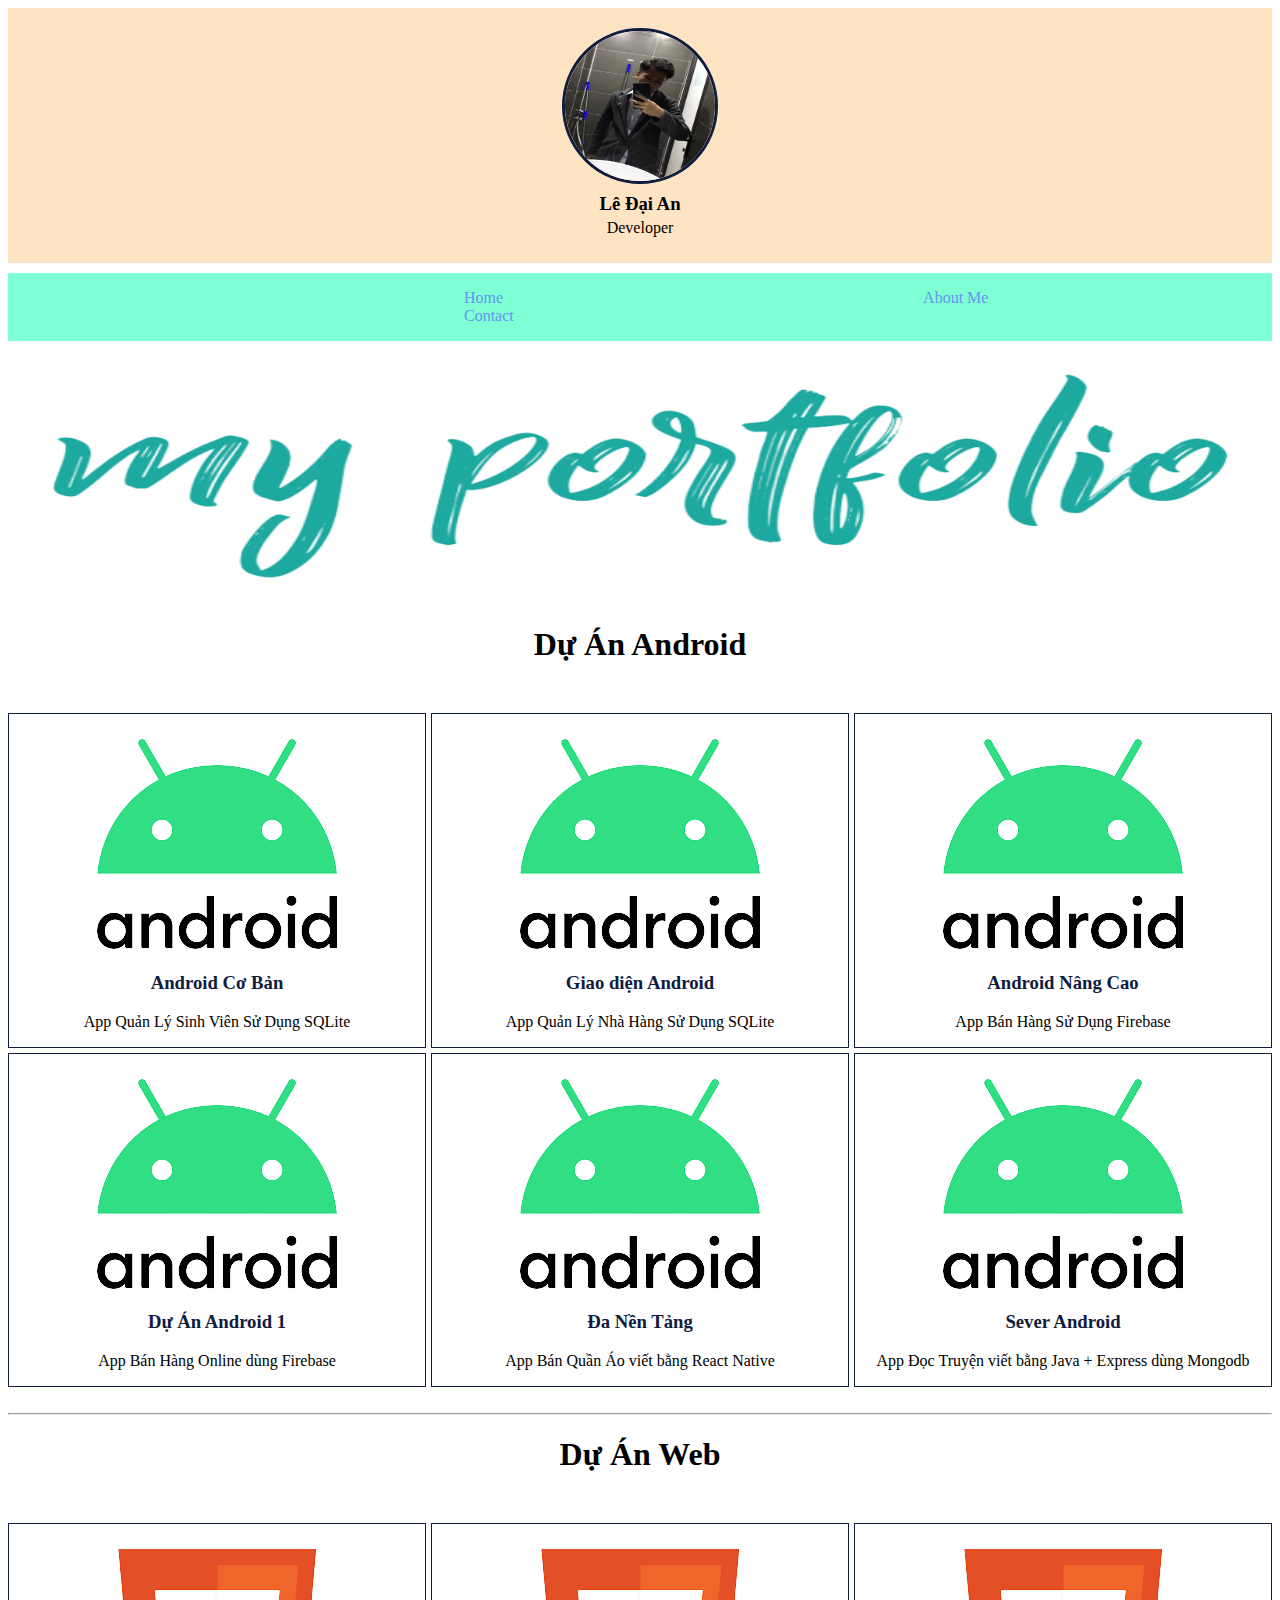
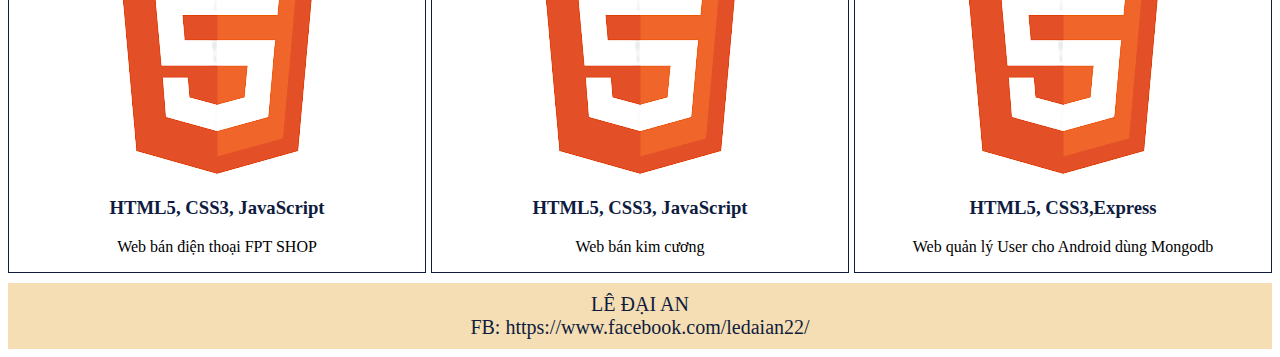
==== ledaian/index/index.html @ 235e19b3 "ledaian commit" ====
<!DOCTYPE html>
<html lang="en">
<head>
    <meta charset="UTF-8">
    <meta http-equiv="X-UA-Compatible" content="IE=edge">
    <meta name="viewport" content="width=device-width, initial-scale=1.0">
    <link rel="stylesheet" href="../style/main.css">
    <link rel="icon" type="image/x-icon" href="../img/1.jpg">
    <title>My Portfolio</title>
</head>
<body>
    <div class="container">

        <header>
            <div class="header-top">
                <img src="../img/1.jpg" alt="ảnh logo" class="logo">
                <h3 class="name">Lê Đại An</h3>
                <p class="job">Developer</p>

            </div>

            <div class="header-main">
                <ul class="menu">
                    <li><a href="#">Home</a></li>
                    <li><a href="#">About Me</a></li>
                    <li><a href="#">Contact</a></li>
                </ul>
            </div>

            <div class="banner">
                <img src="../img/2.png" alt="">
            </div>
        </header>

        <section class="content">
            
            <h1 style="text-align: center;" class="title">Dự Án Android</h1>

            <div class="row">

                <div class="col">

                    <a href=""><img src="../img/3.png" alt=""></a>
                    <h3><a href="">Android Cơ Bản</a></h3>
                    <p>App Quản Lý Sinh Viên Sử Dụng SQLite</p>

                </div>

                <!-- end col 1 -->

                <div class="col">

                    <a href=""><img src="../img/3.png" alt=""></a>
                    <h3><a href="">Giao diện Android</a></h3>
                    <p>App Quản Lý Nhà Hàng Sử Dụng SQLite</p>

                </div>

                <!-- end col 2 -->

                <div class="col">

                    <a href=""><img src="../img/3.png" alt=""></a>
                    <h3><a href="">Android Nâng Cao</a></h3>
                    <p>App Bán Hàng Sử Dụng Firebase</p>

                </div>

                <!-- end col 3 -->

                <div class="col">

                    <a href=""><img src="../img/3.png" alt=""></a>
                    <h3><a href="">Dự Án Android 1</a></h3>
                    <p>App Bán Hàng Online dùng Firebase</p>

                </div>

                <!-- end col 4 -->

                <div class="col">

                    <a href=""><img src="../img/3.png" alt=""></a>
                    <h3><a href="">Đa Nền Tảng</a></h3>
                    <p>App Bán Quần Áo viết bằng React Native </p>

                </div>

                <!-- end col 5 -->

                <div class="col">

                    <a href=""><img src="../img/3.png" alt=""></a>
                    <h3><a href="">Sever Android</a></h3>
                    <p>App Đọc Truyện viết bằng Java + Express dùng Mongodb</p>

                </div>

                <!-- end col 6 -->

        </section>

        <br>
        <hr>

        <section class="content2">
            
            <h1 style="text-align: center;" class="title">Dự Án Web</h1>

            <div class="row">

                <div class="col">

                    <a href=""><img src="../img/4.png" alt=""></a>
                    <h3><a href="">HTML5, CSS3, JavaScript</a></h3>
                    <p>Web bán điện thoại FPT SHOP</p>

                </div>

                <!-- end col 1 -->

                <div class="col">

                    <a href=""><img src="../img/4.png" alt=""></a>
                    <h3><a href="">HTML5, CSS3, JavaScript</a></h3>
                    <p>Web bán kim cương</p>

                </div>

                <!-- end col 2 -->

                <div class="col">

                    <a href=""><img src="../img/4.png" alt=""></a>
                    <h3><a href="">HTML5, CSS3,Express</a></h3>
                    <p>Web quản lý User cho Android dùng Mongodb</p>

                </div>

                <!-- end col 3 -->


            </div>

        </section>

        <footer>
            <span>LÊ ĐẠI AN</span> 
            <br>
            <a href="https://www.facebook.com/ledaian22/">FB: https://www.facebook.com/ledaian22/<span></span></a>
        </footer>

    </div>
    
</body>
</html>
---- ledaian/style/main.css ----
/* body{
    background-color: rgba(28, 113, 149, 0.432);
} */

.container {
    max-width: 100%;
    max-height: 100%;
}

/*========= HEADER ========== */

.header-top {
    text-align: center;
    background-color: bisque;
    padding-bottom: 10px;
}

.header-top .logo {
    border: 3px solid #0F1C3F;
    border-radius: 50%;
    height: 150px;
    width: 150px;
    margin-top: 20px;
}

.header-top .job {
    margin-top: -15px;
}

.header-top .name {
    margin-top: 5px;
}

.header-main {
    background-color: aquamarine;
    display: flex;
    margin-top: 10px;
    margin-bottom: 10px;  
}

.header-main .menu{
    list-style: none;
}

.header-main li{
    display: inline-block; 
}

.header-main a{
    text-decoration: none;
    color: cornflowerblue;
    padding-left: 416px;
    text-align: center;
}

.banner img {
    height: 250px;
    width: 100%;
}

/*========= SECTION ========== */

.content{
    text-align: center;
}

.content .row{
    display: grid;
    grid-template-columns: 1fr 1fr 1fr;
    margin-top: 50px;
    grid-gap: 5px;
}

.content .col{
    border: 1px solid #0F1C3F;
    padding-top: 25px;
}

.content .col a{
    text-decoration: none;
    color: #0F1C3F;
}

.content2{
    text-align: center;
}

.content2 .row{
    display: grid;
    grid-template-columns: 1fr 1fr 1fr;
    margin-top: 50px;
    grid-gap: 5px;
}

.content2 .col{
    border: 1px solid #0F1C3F;
    padding-top: 25px;
}

.content2 .col a{
    text-decoration: none;
    color: #0F1C3F;
}

footer{
    text-align: center;
    color: #0F1C3F;
    font-size: 20px;
    margin-top: 10px;
    padding-top: 10px;
    padding-bottom: 10px;
    background: wheat;
}

/*========= FOOTER ========== */

footer a{
    text-decoration: none;
    color: #0F1C3F
}
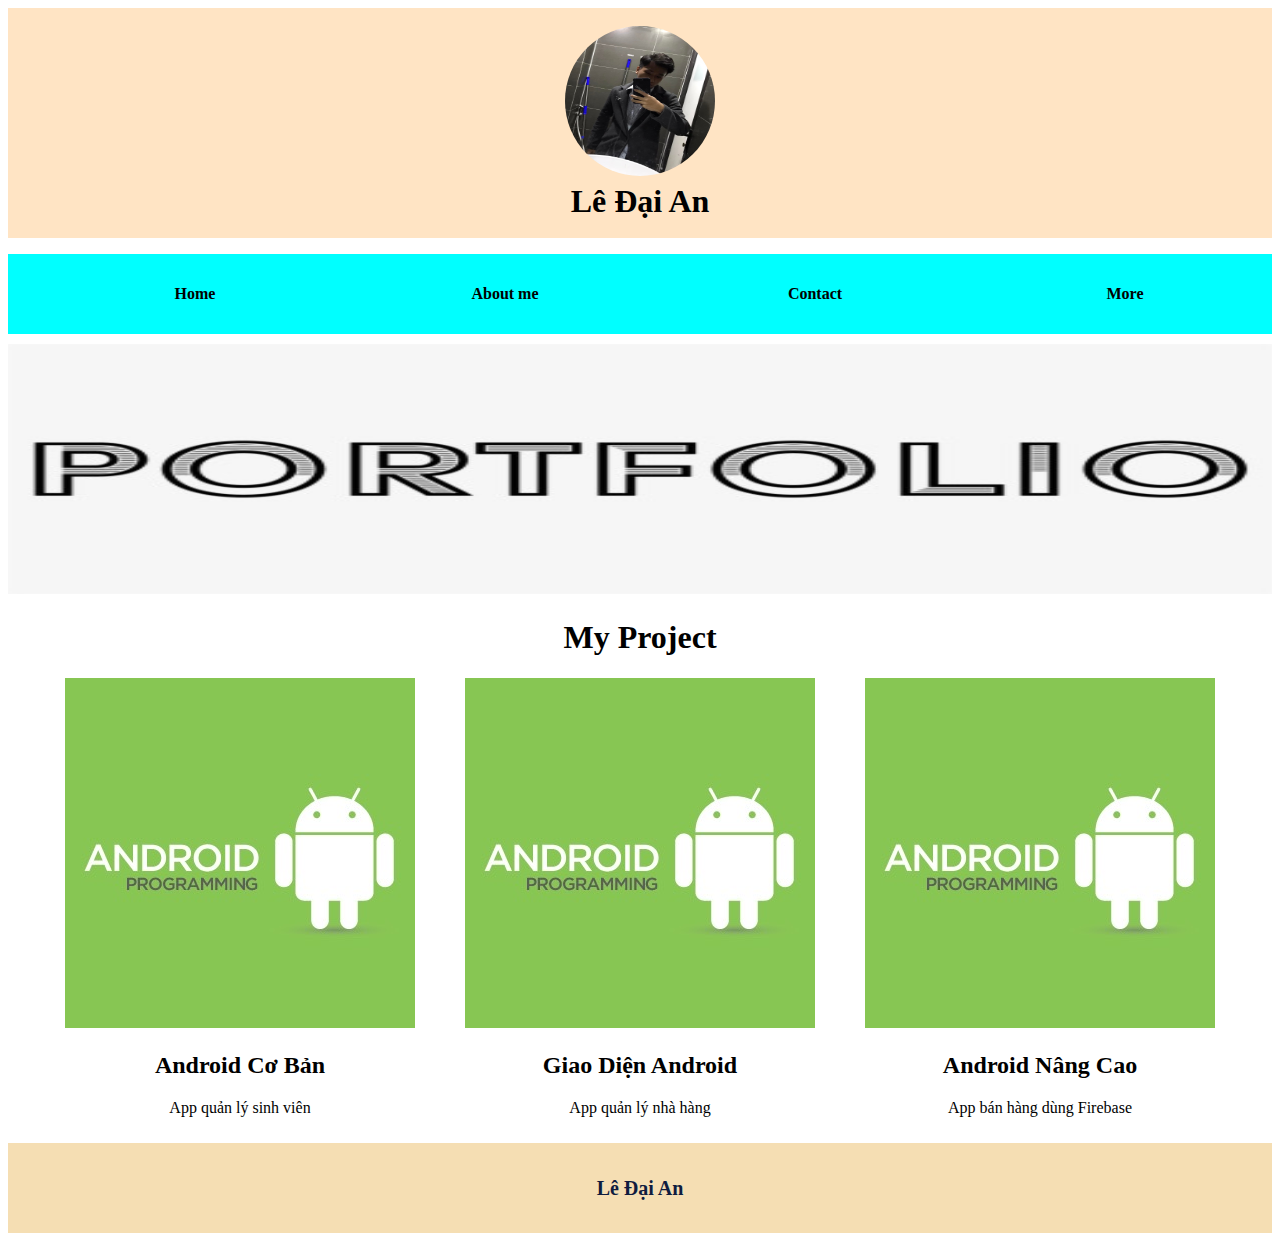
==== commit 1ead48ba: "fix bugs menu" ====
--- a/ledaian/index/index.html
+++ b/ledaian/index/index.html
@@ -5,152 +5,62 @@
     <meta http-equiv="X-UA-Compatible" content="IE=edge">
     <meta name="viewport" content="width=device-width, initial-scale=1.0">
     <link rel="stylesheet" href="../style/main.css">
-    <link rel="icon" type="image/x-icon" href="../img/1.jpg">
-    <title>My Portfolio</title>
+    <title>My Porfolio</title>
 </head>
 <body>
     <div class="container">
 
         <header>
-            <div class="header-top">
-                <img src="../img/1.jpg" alt="ảnh logo" class="logo">
-                <h3 class="name">Lê Đại An</h3>
-                <p class="job">Developer</p>
 
+            <div class="logo">
+                <img src="../img/anhLogo.jpeg" alt="">
+                <h1 class="name">Lê Đại An</h1>
             </div>
 
-            <div class="header-main">
-                <ul class="menu">
+            <div class="menu">
+                <ul>
                     <li><a href="#">Home</a></li>
-                    <li><a href="#">About Me</a></li>
+                    <li><a href="#">About me</a></li>
                     <li><a href="#">Contact</a></li>
+                    <li><a href="#">More</a></li>
                 </ul>
             </div>
 
             <div class="banner">
-                <img src="../img/2.png" alt="">
+                <img src="../img/anhBanner.jpeg" alt="">
             </div>
+
         </header>
 
-        <section class="content">
-            
-            <h1 style="text-align: center;" class="title">Dự Án Android</h1>
+        <section>
+            <h1 class="title">My Project</h1>
+            <div class="col">
+                <div class="row">
+                    <img src="../img/logoAnroid.jpeg" alt="">
+                    <h2>Android Cơ Bản</h2>
+                    <p>App quản lý sinh viên</p>
+                </div>
+                <!-- end row1 -->
 
-            <div class="row">
+                <div class="row">
+                    <img src="../img/logoAnroid.jpeg" alt="">
+                    <h2>Giao Diện Android</h2>
+                    <p>App quản lý nhà hàng</p>
+                </div>
+                <!-- end row2 -->
 
-                <div class="col">
-
-                    <a href=""><img src="../img/3.png" alt=""></a>
-                    <h3><a href="">Android Cơ Bản</a></h3>
-                    <p>App Quản Lý Sinh Viên Sử Dụng SQLite</p>
-
+                <div class="row">
+                    <img src="../img/logoAnroid.jpeg" alt="">
+                    <h2>Android Nâng Cao</h2>
+                    <p>App bán hàng dùng Firebase</p>
                 </div>
-
-                <!-- end col 1 -->
-
-                <div class="col">
-
-                    <a href=""><img src="../img/3.png" alt=""></a>
-                    <h3><a href="">Giao diện Android</a></h3>
-                    <p>App Quản Lý Nhà Hàng Sử Dụng SQLite</p>
-
-                </div>
-
-                <!-- end col 2 -->
-
-                <div class="col">
-
-                    <a href=""><img src="../img/3.png" alt=""></a>
-                    <h3><a href="">Android Nâng Cao</a></h3>
-                    <p>App Bán Hàng Sử Dụng Firebase</p>
-
-                </div>
-
-                <!-- end col 3 -->
-
-                <div class="col">
-
-                    <a href=""><img src="../img/3.png" alt=""></a>
-                    <h3><a href="">Dự Án Android 1</a></h3>
-                    <p>App Bán Hàng Online dùng Firebase</p>
-
-                </div>
-
-                <!-- end col 4 -->
-
-                <div class="col">
-
-                    <a href=""><img src="../img/3.png" alt=""></a>
-                    <h3><a href="">Đa Nền Tảng</a></h3>
-                    <p>App Bán Quần Áo viết bằng React Native </p>
-
-                </div>
-
-                <!-- end col 5 -->
-
-                <div class="col">
-
-                    <a href=""><img src="../img/3.png" alt=""></a>
-                    <h3><a href="">Sever Android</a></h3>
-                    <p>App Đọc Truyện viết bằng Java + Express dùng Mongodb</p>
-
-                </div>
-
-                <!-- end col 6 -->
-
-        </section>
-
-        <br>
-        <hr>
-
-        <section class="content2">
-            
-            <h1 style="text-align: center;" class="title">Dự Án Web</h1>
-
-            <div class="row">
-
-                <div class="col">
-
-                    <a href=""><img src="../img/4.png" alt=""></a>
-                    <h3><a href="">HTML5, CSS3, JavaScript</a></h3>
-                    <p>Web bán điện thoại FPT SHOP</p>
-
-                </div>
-
-                <!-- end col 1 -->
-
-                <div class="col">
-
-                    <a href=""><img src="../img/4.png" alt=""></a>
-                    <h3><a href="">HTML5, CSS3, JavaScript</a></h3>
-                    <p>Web bán kim cương</p>
-
-                </div>
-
-                <!-- end col 2 -->
-
-                <div class="col">
-
-                    <a href=""><img src="../img/4.png" alt=""></a>
-                    <h3><a href="">HTML5, CSS3,Express</a></h3>
-                    <p>Web quản lý User cho Android dùng Mongodb</p>
-
-                </div>
-
-                <!-- end col 3 -->
-
-
+                <!-- end row3 -->
             </div>
-
         </section>
 
         <footer>
-            <span>LÊ ĐẠI AN</span> 
-            <br>
-            <a href="https://www.facebook.com/ledaian22/">FB: https://www.facebook.com/ledaian22/<span></span></a>
+            <strong>Lê Đại An</strong>
         </footer>
-
     </div>
-    
 </body>
 </html>--- a/ledaian/style/main.css
+++ b/ledaian/style/main.css
@@ -1,3 +1,76 @@
+/* header */
+.logo{
+    text-align: center;
+    background-color: bisque;
+    height: 230px;
+}
+
+.logo img{
+    width: 150px;
+    height: 150px;
+    border-radius: 50%;
+    margin: 18px;
+}
+.logo .name{
+    color: black;
+    margin-top: -15px;
+    text-align: center;
+}
+
+.menu{
+    background-color: aqua;
+    height: 80px;
+}
+
+.menu ul{
+    list-style-type: none;
+    color: #fff;
+    columns: 4;
+    height: 100%;
+    font-weight: bold;
+    margin-bottom: 20px;
+}
+
+.menu ul li{
+    text-align: center;
+}
+
+.menu a{
+    text-decoration: none;
+    color: black;
+    line-height: 80px;
+}
+
+.banner img{
+    margin-top: 10px;
+    width: 100%;
+    height: 400px;
+}
+
+/* section */
+.title{
+    text-align: center;
+}
+
+.col{
+    display: flex;
+    justify-content: center;
+    grid-gap: 50px;
+}
+.row{
+    text-align: center;
+    
+}
+
+/* footer */
+footer{
+    text-align: center;
+    background-color: aquamarine;
+    height: 70px;
+    line-height: 70px;
+    margin-top: 5px;
+}
+
 /* body{
     background-color: rgba(28, 113, 149, 0.432);
 } */
@@ -117,4 +190,4 @@
 footer a{
     text-decoration: none;
     color: #0F1C3F
-}+}
